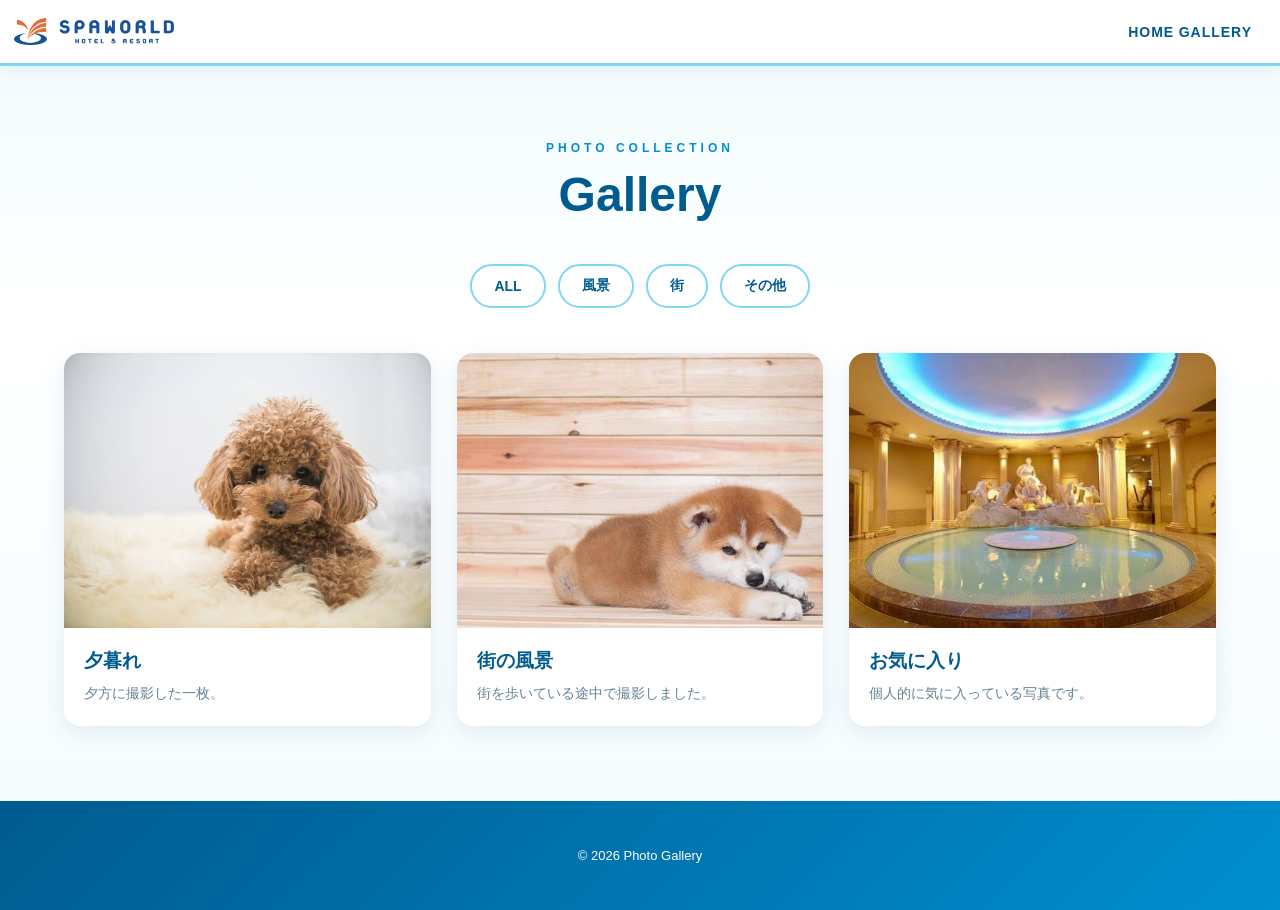
==== photo-gallery/gallery.html @ 075d894b "Add files via upload" ====
<!DOCTYPE html>
<html lang="ja">
<head>
  <meta charset="UTF-8">
  <meta name="viewport" content="width=device-width, initial-scale=1.0">
  <title>ギャラリー | ゆったまりギャラリー</title>
  <link rel="stylesheet" href="css/style.css">
</head>

<body>

  <header class="site-header">
    <div class="header-inner">
<div class="site-logo">
  <img src="images/logo.png" alt="SPAWORLD HOTEL & RESORT">
</div>

      <nav>
        <a href="index.html">HOME</a>
        <a href="gallery.html">GALLERY</a>
      </nav>
    </div>
  </header>

  <main class="gallery-page">

    <section class="gallery-title">
      <p>PHOTO COLLECTION</p>
      <h2>Gallery</h2>
    </section>

    <div class="category-buttons">
      <button data-category="all">ALL</button>
      <button data-category="landscape">風景</button>
      <button data-category="city">街</button>
      <button data-category="other">その他</button>
    </div>

    <section id="gallery" class="gallery-grid"></section>

  </main>

  <div id="modal" class="modal">
    <button id="modal-close" class="modal-close">×</button>

    <div class="modal-content">
      <img id="modal-image" src="" alt="">

      <div class="modal-text">
        <h2 id="modal-title"></h2>
        <p id="modal-description"></p>
      </div>
    </div>
  </div>

  <footer>
    <p>© 2026 Photo Gallery</p>
  </footer>

  <script src="js/gallery.js"></script>

</body>
</html>
---- photo-gallery/css/style.css ----
* {
  box-sizing: border-box;
}

:root {
  --deep-blue: #005b8f;
  --blue: #008ecf;
  --light-blue: #7fd7ef;
  --aqua: #dff7ff;
  --white: #ffffff;
  --navy: #163b52;
  --gold: #e3b75d;
  --soft-bg: #f4fbfe;
  --text: #23495f;
}

body {
  margin: 0;

  font-family:
    -apple-system,
    BlinkMacSystemFont,
    "Segoe UI",
    "Hiragino Kaku Gothic ProN",
    "Yu Gothic",
    sans-serif;

  background:
    linear-gradient(
      180deg,
      #effbff 0%,
      #ffffff 35%,
      #f4fbfe 100%
    );

  color: var(--text);
}


/* =========================
   HEADER
========================= */

.site-header {
  position: sticky;
  top: 0;
  z-index: 100;

  background: rgba(255, 255, 255, 0.96);

  backdrop-filter: blur(8px);

  border-bottom: 3px solid var(--light-blue);

  box-shadow:
    0 3px 14px rgba(0, 90, 140, 0.08);
}

.header-inner {
  width: 100%;
  max-width: none;
  margin: 0;

  padding: 18px 28px 18px 14px;

  display: flex;
  justify-content: space-between;
  align-items: center;
}

.site-logo {
  display: flex;
  align-items: center;
}

.site-logo img {
  width: 250px;
  height: auto;
  display: block;
}

nav a {
  position: relative;

  color: var(--deep-blue);

  text-decoration: none;

  font-size: 14px;
  font-weight: 700;

  letter-spacing: 1px;

  transition: 0.2s;
}

nav a::after {
  content: "";

  position: absolute;
  left: 0;
  bottom: -6px;

  width: 0;
  height: 2px;

  background: var(--blue);

  transition: 0.2s;
}

nav a:hover {
  color: var(--blue);
}

nav a:hover::after {
  width: 100%;
}


/* =========================
   HERO
========================= */

.hero {
  position: relative;

  min-height: 78vh;

  display: flex;
  justify-content: center;
  align-items: center;

  text-align: center;

  padding: 60px 20px;

  overflow: hidden;
}

.hero-photo {
  background:
    url("../images/yuttamari-main.jpg")
    center center / cover
    no-repeat;
}

.hero-overlay {
  position: absolute;
  inset: 0;

  background:
    linear-gradient(
      180deg,
      rgba(0, 30, 50, 0.18),
      rgba(0, 55, 90, 0.38)
    );
}

.hero-content {
  position: relative;
  z-index: 2;

  max-width: 620px;
  width: 90%;

  padding: 35px 28px 22px;

  color: #24516a;

  background:
    linear-gradient(
      rgba(255, 255, 255, 0.62),
      rgba(255, 255, 255, 0.62)
    ),
    url("../images/wood-bg.png")
    center center / cover
    no-repeat;

  border: 6px solid #69c6ee;
  border-radius: 18px;

  box-shadow:
    0 10px 30px rgba(0, 0, 0, 0.15);

  transform: translateY(-158px);
}

.hero-subtitle {
  margin: 0;

  font-size: 10px;
  font-weight: 700;

  letter-spacing: 3px;

  color: #58a873;
}

.hero h2 {
  margin: 10px 0 8px;

  font-size: clamp(32px, 4.5vw, 52px);

  line-height: 1.15;

  color: #1475a3;

  text-shadow: none;
}

.hero p {
  margin: 7px 0 0;

  color: #486979;

  font-size: 18px;
  font-weight: 500;

  text-shadow: none;
}

.main-button {
  display: inline-block;

  margin-top: 16px;
  padding: 11px 24px;

  background:
    linear-gradient(
      135deg,
      #18b6e8,
      #0079bb
    );

  color: white;

  text-decoration: none;

  font-size: 14px;
  font-weight: 700;

  border-radius: 999px;

  box-shadow:
    0 6px 18px rgba(0, 125, 180, 0.22);

  transition:
    transform 0.2s,
    box-shadow 0.2s;
}

.main-button:hover {
  transform: translateY(-2px);

  box-shadow:
    0 10px 24px rgba(0, 125, 180, 0.3);
}


/* =========================
   INTRO
========================= */

.intro {
  padding: 90px 20px;

  text-align: center;

  background: white;
}

.intro h2 {
  margin: 0 0 16px;

  color: var(--deep-blue);

  letter-spacing: 4px;
}

.intro p {
  margin: 0;

  color: #648394;

  line-height: 1.9;
}


/* =========================
   GALLERY PAGE
========================= */

.gallery-page {
  max-width: 1200px;

  margin: auto;

  padding: 75px 24px;
}

.gallery-title {
  text-align: center;

  margin-bottom: 42px;
}

.gallery-title p {
  margin: 0;

  font-size: 12px;
  font-weight: 700;

  letter-spacing: 4px;

  color: var(--blue);
}

.gallery-title h2 {
  margin: 12px 0 0;

  font-size: 48px;

  color: var(--deep-blue);
}


/* =========================
   CATEGORY BUTTONS
========================= */

.category-buttons {
  display: flex;
  justify-content: center;
  flex-wrap: wrap;

  gap: 12px;

  margin-bottom: 45px;
}

.category-buttons button {
  padding: 11px 22px;

  border: 2px solid var(--light-blue);

  background: white;

  color: var(--deep-blue);

  border-radius: 999px;

  font-size: 14px;
  font-weight: 700;

  cursor: pointer;

  transition: all 0.2s;
}

.category-buttons button:hover {
  background: var(--blue);

  border-color: var(--blue);

  color: white;

  transform: translateY(-2px);
}


/* =========================
   PHOTO GRID
========================= */

.gallery-grid {
  display: grid;

  grid-template-columns:
    repeat(3, minmax(0, 1fr));

  gap: 26px;
}

.photo-card {
  background: white;

  border-radius: 16px;

  overflow: hidden;

  cursor: pointer;

  box-shadow:
    0 6px 22px rgba(0, 91, 143, 0.10);

  transition:
    transform 0.25s,
    box-shadow 0.25s;
}

.photo-card:hover {
  transform: translateY(-7px);

  box-shadow:
    0 14px 34px rgba(0, 91, 143, 0.18);
}

.photo-card img {
  width: 100%;

  aspect-ratio: 4 / 3;

  object-fit: cover;

  display: block;

  transition: transform 0.35s;
}

.photo-card:hover img {
  transform: scale(1.04);
}

.photo-info {
  padding: 20px;
}

.photo-info h3 {
  margin: 0 0 8px;

  color: var(--deep-blue);
}

.photo-info p {
  margin: 0;

  color: #648394;

  font-size: 14px;

  line-height: 1.7;
}


/* =========================
   MODAL
========================= */

.modal {
  position: fixed;

  inset: 0;

  background:
    rgba(4, 36, 54, 0.94);

  display: none;

  justify-content: center;
  align-items: center;

  z-index: 1000;

  padding: 40px;
}

.modal.show {
  display: flex;
}

.modal-content {
  max-width: 1400px;
  max-height: 95vh;

  display: flex;
  flex-direction: column;

  align-items: center;
}

.modal-content img {
  max-width: 95vw;
  max-height: 78vh;

  object-fit: contain;

  border-radius: 10px;

  box-shadow:
    0 12px 40px rgba(0, 0, 0, 0.35);
}

.modal-text {
  margin-top: 18px;

  color: white;

  text-align: center;
}

.modal-text h2 {
  margin: 0 0 8px;
}

.modal-text p {
  margin: 0;

  color: #c8e9f7;
}

.modal-close {
  position: fixed;

  top: 20px;
  right: 30px;

  background: none;

  border: 0;

  color: white;

  font-size: 44px;

  cursor: pointer;
}


/* =========================
   FOOTER
========================= */

footer {
  padding: 34px 20px;

  text-align: center;

  background:
    linear-gradient(
      135deg,
      #005b8f,
      #008ecf
    );

  color: white;

  font-size: 13px;
}


/* =========================
   TABLET
========================= */

@media (max-width: 900px) {

  .hero-content {
    transform: translateY(-120px);

    max-width: 560px;
  }

  .gallery-grid {
    grid-template-columns:
      repeat(2, minmax(0, 1fr));
  }

}


/* =========================
   SMARTPHONE
========================= */

@media (max-width: 600px) {

  .header-inner {
    flex-direction: column;

    gap: 14px;

    padding: 15px;
  }

  .logo {
    font-size: 21px;
  }

  nav {
    gap: 20px;
  }

  .hero {
    min-height: 67vh;

    padding: 30px 14px;
  }

  .hero-photo {
    background-position: center center;
  }

  .hero-content {
    width: 94%;

    max-width: 430px;

    padding: 18px 18px 20px;

    transform: translateY(-90px);

    border-radius: 12px;
  }

  .hero-subtitle {
    font-size: 9px;

    letter-spacing: 2px;
  }

  .hero h2 {
    margin: 9px 0 7px;

    font-size: 34px;
  }

  .hero p {
    font-size: 13px;
  }

  .main-button {
    margin-top: 14px;

    padding: 10px 20px;

    font-size: 13px;
  }

  .gallery-page {
    padding: 52px 16px;
  }

  .gallery-title h2 {
    font-size: 38px;
  }

  .gallery-grid {
    grid-template-columns: 1fr;

    gap: 20px;
  }

  .modal {
    padding: 15px;
  }

  .modal-content img {
    max-width: 100%;

    max-height: 72vh;
  }

}

  .site-logo img {
    width: 160px;
  }
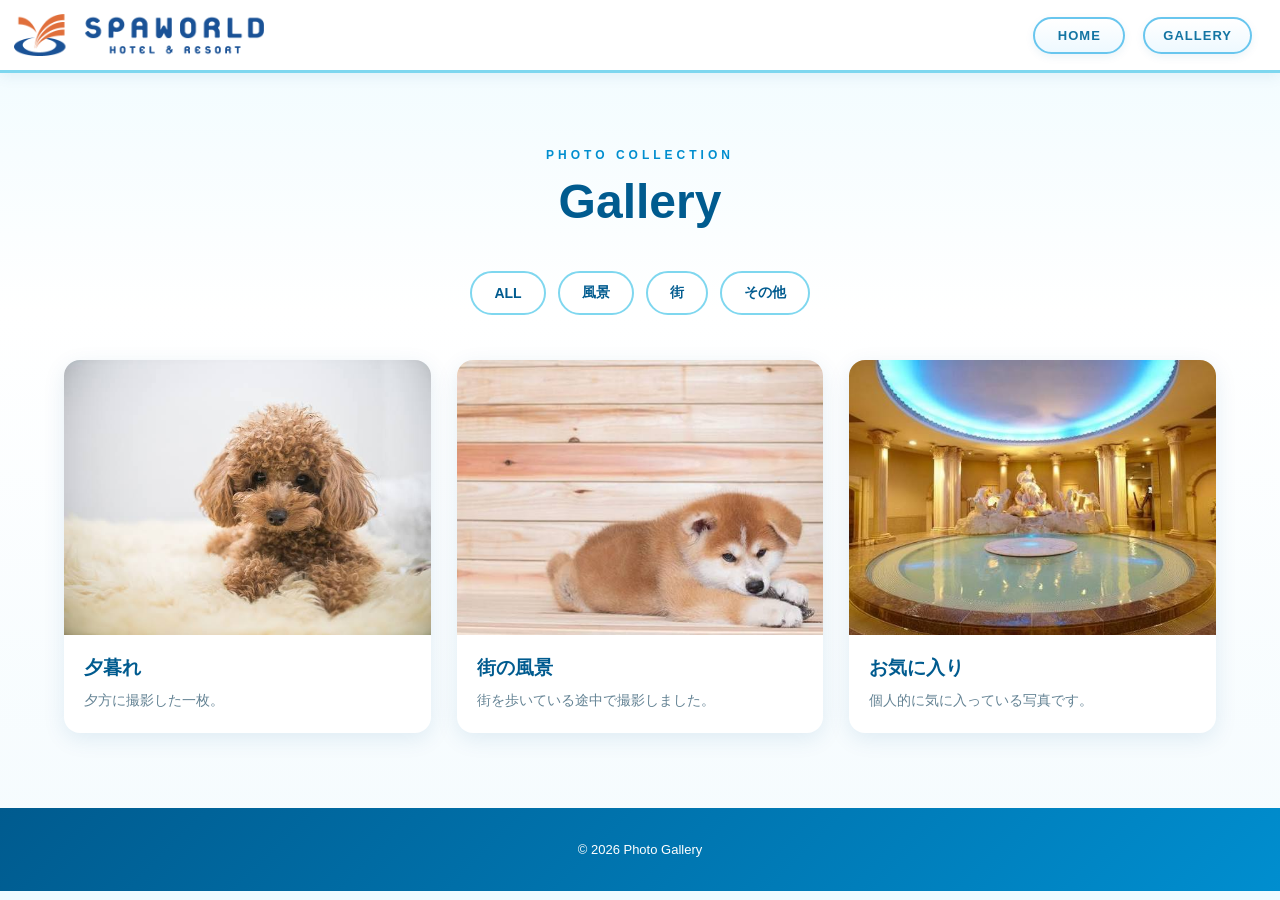
==== commit 6e5b94fc: "Fix HTML formatting in gallery.html" ====
--- a/photo-gallery/gallery.html
+++ b/photo-gallery/gallery.html
@@ -60,4 +60,4 @@
   <script src="js/gallery.js"></script>
 
 </body>
-</html>+</html>
--- a/photo-gallery/css/style.css
+++ b/photo-gallery/css/style.css
@@ -1,3 +1,7 @@
+/* =========================================================
+   基本設定
+========================================================= */
+
 * {
   box-sizing: border-box;
 }
@@ -14,6 +18,10 @@
   --text: #23495f;
 }
 
+html {
+  scroll-behavior: smooth;
+}
+
 body {
   margin: 0;
 
@@ -37,13 +45,14 @@
 }
 
 
-/* =========================
+/* =========================================================
    HEADER
-========================= */
+========================================================= */
 
 .site-header {
   position: sticky;
   top: 0;
+
   z-index: 100;
 
   background: rgba(255, 255, 255, 0.96);
@@ -58,69 +67,109 @@
 
 .header-inner {
   width: 100%;
-  max-width: none;
+
   margin: 0;
 
-  padding: 18px 28px 18px 14px;
+  padding: 14px 28px 14px 14px;
 
   display: flex;
   justify-content: space-between;
   align-items: center;
-}
+
+  gap: 20px;
+}
+
+
+/* =========================================================
+   LOGO
+========================================================= */
 
 .site-logo {
   display: flex;
   align-items: center;
+
+  flex-shrink: 0;
 }
 
 .site-logo img {
   width: 250px;
   height: auto;
+
   display: block;
 }
 
+
+/* =========================================================
+   NAVIGATION
+========================================================= */
+
+nav {
+  display: flex;
+  align-items: center;
+
+  gap: 18px;
+}
+
 nav a {
-  position: relative;
-
-  color: var(--deep-blue);
+  display: inline-flex;
+
+  align-items: center;
+  justify-content: center;
+
+  min-width: 92px;
+
+  padding: 9px 18px;
+
+  color: #1475a3;
+
+  background:
+    linear-gradient(
+      180deg,
+      #ffffff,
+      #eef9ff
+    );
+
+  border: 2px solid #69c6ee;
+
+  border-radius: 999px;
 
   text-decoration: none;
 
-  font-size: 14px;
+  font-size: 13px;
   font-weight: 700;
 
   letter-spacing: 1px;
 
-  transition: 0.2s;
-}
-
-nav a::after {
-  content: "";
-
-  position: absolute;
-  left: 0;
-  bottom: -6px;
-
-  width: 0;
-  height: 2px;
-
-  background: var(--blue);
-
-  transition: 0.2s;
+  box-shadow:
+    0 3px 9px rgba(0, 110, 170, 0.08);
+
+  transition:
+    background 0.2s,
+    color 0.2s,
+    transform 0.2s,
+    box-shadow 0.2s;
 }
 
 nav a:hover {
-  color: var(--blue);
-}
-
-nav a:hover::after {
-  width: 100%;
-}
-
-
-/* =========================
+  color: white;
+
+  background:
+    linear-gradient(
+      135deg,
+      #62c7ef,
+      #249bd1
+    );
+
+  transform: translateY(-2px);
+
+  box-shadow:
+    0 7px 16px rgba(0, 120, 180, 0.20);
+}
+
+
+/* =========================================================
    HERO
-========================= */
+========================================================= */
 
 .hero {
   position: relative;
@@ -137,6 +186,9 @@
 
   overflow: hidden;
 }
+
+
+/* 背景画像 */
 
 .hero-photo {
   background:
@@ -145,8 +197,12 @@
     no-repeat;
 }
 
+
+/* 背景画像に薄く色を重ねる */
+
 .hero-overlay {
   position: absolute;
+
   inset: 0;
 
   background:
@@ -157,12 +213,16 @@
     );
 }
 
+
+/* 中央タイトルカード */
+
 .hero-content {
   position: relative;
+
   z-index: 2;
 
+  width: 90%;
   max-width: 620px;
-  width: 90%;
 
   padding: 35px 28px 22px;
 
@@ -178,6 +238,7 @@
     no-repeat;
 
   border: 6px solid #69c6ee;
+
   border-radius: 18px;
 
   box-shadow:
@@ -186,28 +247,37 @@
   transform: translateY(-158px);
 }
 
+
+/* 小さい英字 */
+
 .hero-subtitle {
   margin: 0;
 
+  color: #58a873;
+
   font-size: 10px;
   font-weight: 700;
 
   letter-spacing: 3px;
-
-  color: #58a873;
-}
+}
+
+
+/* ゆったまりギャラリー */
 
 .hero h2 {
   margin: 10px 0 8px;
 
+  color: #1475a3;
+
   font-size: clamp(32px, 4.5vw, 52px);
 
   line-height: 1.15;
 
-  color: #1475a3;
-
   text-shadow: none;
 }
+
+
+/* 説明文 */
 
 .hero p {
   margin: 7px 0 0;
@@ -217,14 +287,22 @@
   font-size: 18px;
   font-weight: 500;
 
+  line-height: 1.6;
+
   text-shadow: none;
 }
+
+
+/* ギャラリーを見る */
 
 .main-button {
   display: inline-block;
 
   margin-top: 16px;
+
   padding: 11px 24px;
+
+  color: white;
 
   background:
     linear-gradient(
@@ -233,8 +311,6 @@
       #0079bb
     );
 
-  color: white;
-
   text-decoration: none;
 
   font-size: 14px;
@@ -254,13 +330,13 @@
   transform: translateY(-2px);
 
   box-shadow:
-    0 10px 24px rgba(0, 125, 180, 0.3);
-}
-
-
-/* =========================
+    0 10px 24px rgba(0, 125, 180, 0.30);
+}
+
+
+/* =========================================================
    INTRO
-========================= */
+========================================================= */
 
 .intro {
   padding: 90px 20px;
@@ -275,6 +351,8 @@
 
   color: var(--deep-blue);
 
+  font-size: 28px;
+
   letter-spacing: 4px;
 }
 
@@ -283,15 +361,18 @@
 
   color: #648394;
 
+  font-size: 16px;
+
   line-height: 1.9;
 }
 
 
-/* =========================
+/* =========================================================
    GALLERY PAGE
-========================= */
+========================================================= */
 
 .gallery-page {
+  width: 100%;
   max-width: 1200px;
 
   margin: auto;
@@ -300,34 +381,34 @@
 }
 
 .gallery-title {
+  margin-bottom: 42px;
+
   text-align: center;
-
-  margin-bottom: 42px;
 }
 
 .gallery-title p {
   margin: 0;
 
+  color: var(--blue);
+
   font-size: 12px;
   font-weight: 700;
 
   letter-spacing: 4px;
-
-  color: var(--blue);
 }
 
 .gallery-title h2 {
   margin: 12px 0 0;
 
+  color: var(--deep-blue);
+
   font-size: 48px;
-
-  color: var(--deep-blue);
-}
-
-
-/* =========================
+}
+
+
+/* =========================================================
    CATEGORY BUTTONS
-========================= */
+========================================================= */
 
 .category-buttons {
   display: flex;
@@ -342,11 +423,11 @@
 .category-buttons button {
   padding: 11px 22px;
 
+  color: var(--deep-blue);
+
+  background: white;
+
   border: 2px solid var(--light-blue);
-
-  background: white;
-
-  color: var(--deep-blue);
 
   border-radius: 999px;
 
@@ -355,23 +436,27 @@
 
   cursor: pointer;
 
-  transition: all 0.2s;
+  transition:
+    background 0.2s,
+    color 0.2s,
+    transform 0.2s,
+    border-color 0.2s;
 }
 
 .category-buttons button:hover {
+  color: white;
+
   background: var(--blue);
 
   border-color: var(--blue);
 
-  color: white;
-
   transform: translateY(-2px);
 }
 
 
-/* =========================
+/* =========================================================
    PHOTO GRID
-========================= */
+========================================================= */
 
 .gallery-grid {
   display: grid;
@@ -415,7 +500,8 @@
 
   display: block;
 
-  transition: transform 0.35s;
+  transition:
+    transform 0.35s;
 }
 
 .photo-card:hover img {
@@ -443,26 +529,25 @@
 }
 
 
-/* =========================
+/* =========================================================
    MODAL
-========================= */
+========================================================= */
 
 .modal {
   position: fixed;
 
   inset: 0;
 
+  z-index: 1000;
+
+  display: none;
+  justify-content: center;
+  align-items: center;
+
+  padding: 40px;
+
   background:
     rgba(4, 36, 54, 0.94);
-
-  display: none;
-
-  justify-content: center;
-  align-items: center;
-
-  z-index: 1000;
-
-  padding: 40px;
 }
 
 .modal.show {
@@ -470,12 +555,13 @@
 }
 
 .modal-content {
+  width: auto;
+
   max-width: 1400px;
   max-height: 95vh;
 
   display: flex;
   flex-direction: column;
-
   align-items: center;
 }
 
@@ -515,26 +601,28 @@
   top: 20px;
   right: 30px;
 
+  padding: 0;
+
+  color: white;
+
   background: none;
 
   border: 0;
 
-  color: white;
-
   font-size: 44px;
 
   cursor: pointer;
 }
 
 
-/* =========================
+/* =========================================================
    FOOTER
-========================= */
+========================================================= */
 
 footer {
   padding: 34px 20px;
 
-  text-align: center;
+  color: white;
 
   background:
     linear-gradient(
@@ -543,22 +631,42 @@
       #008ecf
     );
 
-  color: white;
+  text-align: center;
 
   font-size: 13px;
 }
 
-
-/* =========================
+footer p {
+  margin: 0;
+}
+
+
+/* =========================================================
    TABLET
-========================= */
+========================================================= */
 
 @media (max-width: 900px) {
 
+  .site-logo img {
+    width: 210px;
+  }
+
+  nav {
+    gap: 12px;
+  }
+
+  nav a {
+    min-width: 82px;
+
+    padding: 8px 14px;
+
+    font-size: 12px;
+  }
+
   .hero-content {
+    max-width: 560px;
+
     transform: translateY(-120px);
-
-    max-width: 560px;
   }
 
   .gallery-grid {
@@ -569,32 +677,64 @@
 }
 
 
-/* =========================
+/* =========================================================
    SMARTPHONE
-========================= */
+========================================================= */
 
 @media (max-width: 600px) {
 
+  /* -------------------------
+     HEADER
+  ------------------------- */
+
   .header-inner {
-    flex-direction: column;
-
-    gap: 14px;
-
-    padding: 15px;
-  }
-
-  .logo {
-    font-size: 21px;
-  }
+    padding: 9px 10px;
+
+    flex-direction: row;
+
+    gap: 6px;
+  }
+
+
+  /* ロゴ */
+
+  .site-logo img {
+    width: 160px;
+  }
+
+
+  /* HOME / GALLERY */
 
   nav {
-    gap: 20px;
-  }
+    gap: 7px;
+
+    flex-shrink: 0;
+  }
+
+  nav a {
+    min-width: auto;
+
+    padding: 5px 8px;
+
+    font-size: 8px;
+
+    letter-spacing: 0.2px;
+
+    border-width: 1.5px;
+
+    box-shadow:
+      0 2px 6px rgba(0, 110, 170, 0.08);
+  }
+
+
+  /* -------------------------
+     HERO
+  ------------------------- */
 
   .hero {
-    min-height: 67vh;
-
-    padding: 30px 14px;
+    min-height: 50vh;
+
+    padding: 14px 8px;
   }
 
   .hero-photo {
@@ -602,54 +742,140 @@
   }
 
   .hero-content {
-    width: 94%;
-
-    max-width: 430px;
-
-    padding: 18px 18px 20px;
-
-    transform: translateY(-90px);
-
-    border-radius: 12px;
+    width: 88%;
+    max-width: 300px;
+
+    padding: 9px 10px 10px;
+
+    border-width: 3px;
+
+    border-radius: 11px;
+
+    transform: translateY(-55px);
   }
 
   .hero-subtitle {
+    font-size: 6px;
+
+    letter-spacing: 0.8px;
+  }
+
+  .hero h2 {
+    margin: 4px 0 3px;
+
+    font-size: 19px;
+
+    line-height: 1.1;
+  }
+
+  .hero p {
+    margin: 3px 0 0;
+
+    font-size: 8px;
+
+    line-height: 1.4;
+  }
+
+  .main-button {
+    margin-top: 7px;
+
+    padding: 6px 11px;
+
+    font-size: 8px;
+  }
+
+
+  /* -------------------------
+     INTRO
+  ------------------------- */
+
+  .intro {
+    padding: 42px 16px;
+  }
+
+  .intro h2 {
+    margin-bottom: 10px;
+
+    font-size: 19px;
+
+    letter-spacing: 2px;
+  }
+
+  .intro p {
+    font-size: 12px;
+
+    line-height: 1.7;
+  }
+
+
+  /* -------------------------
+     GALLERY
+  ------------------------- */
+
+  .gallery-page {
+    padding: 40px 14px;
+  }
+
+  .gallery-title {
+    margin-bottom: 30px;
+  }
+
+  .gallery-title h2 {
+    font-size: 30px;
+  }
+
+  .gallery-title p {
     font-size: 9px;
 
     letter-spacing: 2px;
   }
 
-  .hero h2 {
-    margin: 9px 0 7px;
-
-    font-size: 34px;
-  }
-
-  .hero p {
-    font-size: 13px;
-  }
-
-  .main-button {
-    margin-top: 14px;
-
-    padding: 10px 20px;
-
-    font-size: 13px;
-  }
-
-  .gallery-page {
-    padding: 52px 16px;
-  }
-
-  .gallery-title h2 {
-    font-size: 38px;
-  }
+
+  /* カテゴリ */
+
+  .category-buttons {
+    gap: 8px;
+
+    margin-bottom: 28px;
+  }
+
+  .category-buttons button {
+    padding: 8px 13px;
+
+    font-size: 11px;
+  }
+
+
+  /* 写真 */
 
   .gallery-grid {
     grid-template-columns: 1fr;
 
-    gap: 20px;
-  }
+    gap: 16px;
+  }
+
+  .photo-card {
+    border-radius: 12px;
+  }
+
+  .photo-info {
+    padding: 14px;
+  }
+
+  .photo-info h3 {
+    margin-bottom: 6px;
+
+    font-size: 16px;
+  }
+
+  .photo-info p {
+    font-size: 12px;
+  }
+
+
+  /* -------------------------
+     MODAL
+  ------------------------- */
 
   .modal {
     padding: 15px;
@@ -657,12 +883,14 @@
 
   .modal-content img {
     max-width: 100%;
-
     max-height: 72vh;
   }
 
-}
-
-  .site-logo img {
-    width: 160px;
-  }+  .modal-close {
+    top: 10px;
+    right: 16px;
+
+    font-size: 38px;
+  }
+
+}
